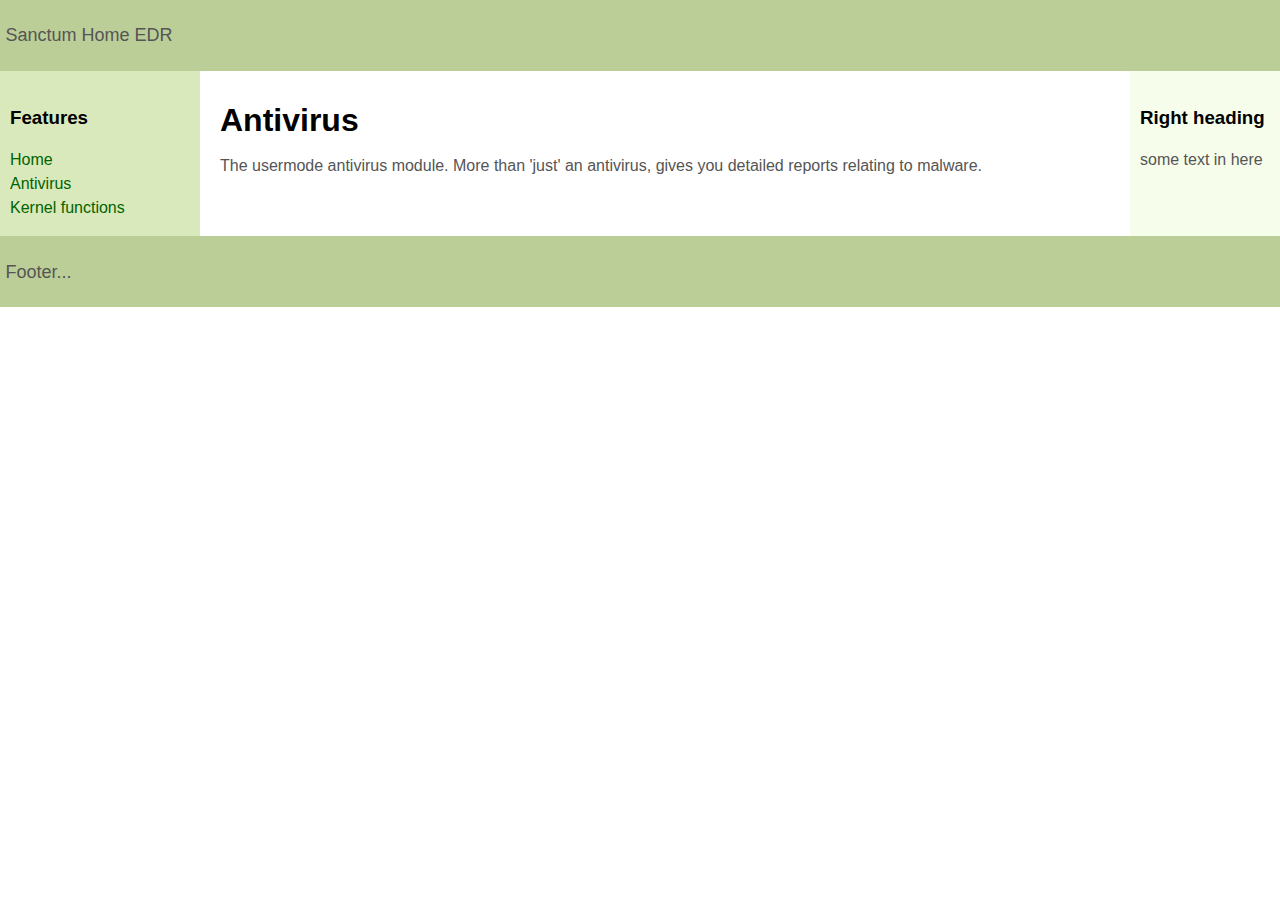
==== gui/ui/antivirus.html @ dfe93934 "add tauri" ====
<!DOCTYPE html>
<html lang="en">
  <head>
    <meta charset="UTF-8" />
    <link rel="stylesheet" href="style.css">
    <meta name="viewport" content="width=device-width, initial-scale=1.0" />
    <title>Document</title>
  </head>
  <body>
    <header id="header"><p>Sanctum Home EDR</p></header>

	<div id="container">

		<main id="center" class="column">
			<article>
			
				<h1>Antivirus</h1>
				<p>The usermode antivirus module. More than 'just' an antivirus, gives you detailed reports
					relating to malware.
				</p>
			
			</article>								
		</main>

		<nav id="left" class="column">
			<h3>Features</h3>
			<ul>
				<li><a href="index.html">Home</a></li>
				<li><a href="antivirus.html">Antivirus</a></li>
				<li><a href="kernel.html">Kernel functions</a></li>
			</ul>
		</nav>

		<div id="right" class="column">
			<h3>Right heading</h3>
			<p>some text in here</p>
		</div>

	</div>

	<div id="footer-wrapper">
		<footer id="footer"><p>Footer...</p></footer>
	</div>
  </body>
</html>
---- gui/ui/style.css ----
body {
    min-width: 630px;
}

#container {
    padding-left: 200px;
    padding-right: 190px;
}

#container .column {
    position: relative;
    float: left;
}

#center {
    padding: 10px 20px;
    width: 100%;
}

#left {
    width: 180px;
    padding: 0 10px;
    right: 240px;
    margin-left: -100%;
}

#right {
    width: 130px;
    padding: 0 10px;
    margin-right: -100%;
}

#footer {
    clear: both;
}

#container {
    overflow: hidden;
}

#container .column {
    padding-bottom: 1001em;
    margin-bottom: -1000em;
}

* html body {
    overflow: hidden;
}

* html #footer-wrapper {
    float: left;
    position: relative;
    width: 100%;
    padding-bottom: 10010px;
    margin-bottom: -10000px;
    background: #fff;
}

body {
    margin: 0;
    padding: 0;
    font-family:Sans-serif;
    line-height: 1.5em;
}

p {
    color: #555;
}

nav ul {
    list-style-type: none;
    margin: 0;
    padding: 0;
}

nav ul a {
    color: darkgreen;
    text-decoration: none;
}

#header, #footer {
    font-size: large;
    padding: 0.3em;
    background: #BCCE98;
}

#left {
    background: #DAE9BC;
}

#right {
    background: #F7FDEB;
}

#center {
    background: #fff;
}

#container .column {
    padding-top: 1em;
}
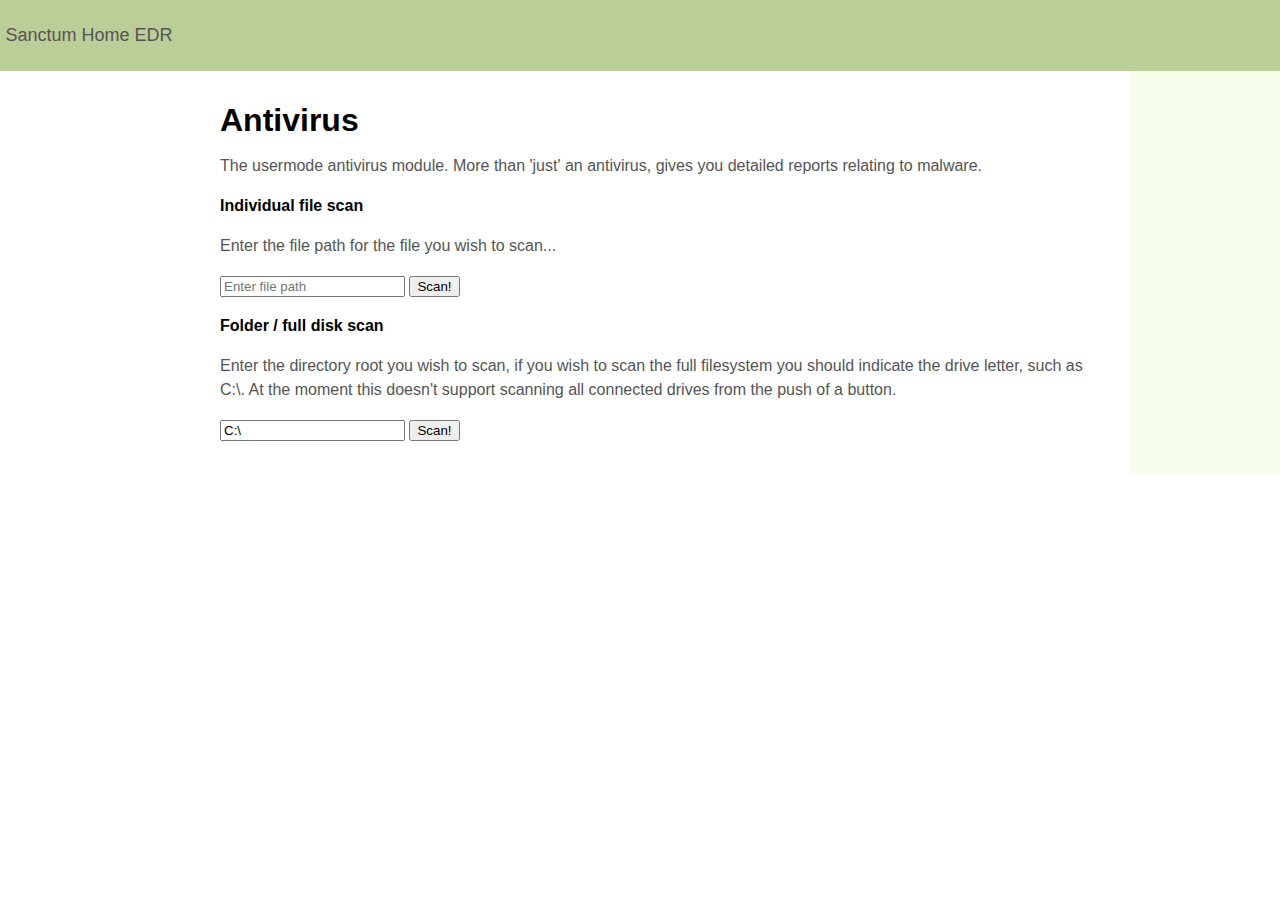
==== commit 00785a20: "upgrade to v2" ====
--- a/gui/ui/antivirus.html
+++ b/gui/ui/antivirus.html
@@ -1,45 +1,176 @@
 <!DOCTYPE html>
 <html lang="en">
-  <head>
-    <meta charset="UTF-8" />
-    <link rel="stylesheet" href="style.css">
-    <meta name="viewport" content="width=device-width, initial-scale=1.0" />
-    <title>Document</title>
-  </head>
-  <body>
-    <header id="header"><p>Sanctum Home EDR</p></header>
+<head>
+	<meta charset="UTF-8" />
+	<link rel="stylesheet" href="style.css">
+	<meta name="viewport" content="width=device-width, initial-scale=1.0" />
+	<title>Document</title>
+	<script src="nav.js"></script>
+
+	<script>
+	const { invoke } = window.__TAURI__.core;
+	const { listen } = window.__TAURI__.event;
+	document.addEventListener("DOMContentLoaded", function() {
+
+		//
+		// Listeners
+		//
+
+		// scan complete from backend
+		listen("scan_complete", function (scanEvent) {
+			const scanResult = scanEvent.payload;
+			console.log("Scan result received:", scanResult);
+
+			setTimeout(() => {
+				document.getElementById("single_file_scan_result").textContent = scanResult;
+				document.getElementById("single_file_scan_error").textContent = "";
+			}, 50);
+		});
+		// error from single file scan
+		listen("scan_error", function (scanEvent) {
+			const scanResult = scanEvent.payload;
+
+			setTimeout(() => {
+				document.getElementById("single_file_scan_result").textContent = "" // blank the "started scan" msg
+				document.getElementById("single_file_scan_error").textContent = scanResult;
+			}, 50);
+		});
+
+		// scan complete for folder - no results
+		listen("folder_scan_no_results", function (scanEvent) {
+			const scanResult = scanEvent.payload;
+
+			setTimeout(() => {
+				document.getElementById("folder_scan_result").textContent = scanResult;
+				document.getElementById("folder_scan_err").textContent = "";
+			}, 50);
+		});
+		// scan complete for folder - malware
+		listen("folder_scan_malware_found", function (scanEvent) {
+			const scanResult = scanEvent.payload;
+
+			console.log("Scan result received:", scanResult);
+			const resultContainer = document.getElementById("folder_scan_result");
+
+			setTimeout(() => {
+				resultContainer.textContent = ""; 
+
+				// iterate through the results and print as a new paragraph
+				scanResult.forEach((result) => {
+					const resultItem = document.createElement("p");
+					resultItem.textContent = `Malware found. File: ${result.file}, Hash: ${result.hash}`;
+					resultContainer.appendChild(resultItem);
+				});
+
+				document.getElementById("folder_scan_err").textContent = "";
+			}, 50);
+		});
+		// scan complete for folder - error
+		listen("folder_scan_error", function (scanEvent) {
+			const scanResult = scanEvent.payload;
+
+			setTimeout(() => {
+				document.getElementById("folder_scan_result").textContent = "" // blank the "started scan" msg
+				document.getElementById("folder_scan_err").textContent = scanResult;
+			}, 50);
+		});
+
+
+		//
+		// Events
+		//
+
+		// submitting a single file for analysis
+		var submit_single_file_for_scan = function(event) {
+			event.preventDefault();
+			const filePath = document.getElementById("file_path_input").value;
+
+			invoke('start_individual_file_scan', { filePath: filePath })
+				.then((response) => {
+					document.getElementById("single_file_scan_result").innerHTML = response;
+				})
+				.catch((error) => console.error("Invoke error:", error));
+		};
+
+		// submitting a folder for analysis
+		var submit_folder_for_scan = function(event) {
+			event.preventDefault();
+			const file_path = document.getElementById("folder_path_input").value;
+
+			invoke('start_folder_scan', { filePath: file_path })
+				.then((response) => {
+					document.getElementById("folder_scan_result").innerHTML = response;
+				})
+				.catch((error) => console.error("Invoke error:", error));
+		};
+
+
+		//
+		// Event listeners
+		//
+
+		// submit single file for analysis
+		var single_file_form = document.getElementById("file_scan_form");
+		single_file_form.addEventListener('submit', submit_single_file_for_scan, false);
+
+		// submit folder for analysis
+		var folder_submission_form = document.getElementById("folder_scan_form");
+		folder_submission_form.addEventListener('submit', submit_folder_for_scan, false);
+
+
+	});
+	</script>
+
+</head>
+<body>
+	<header id="header"><p>Sanctum Home EDR</p></header>
 
 	<div id="container">
 
 		<main id="center" class="column">
 			<article>
-			
 				<h1>Antivirus</h1>
 				<p>The usermode antivirus module. More than 'just' an antivirus, gives you detailed reports
 					relating to malware.
 				</p>
-			
-			</article>								
+
+				<!-- Single file scan -->
+				<div class="full_callout">
+					<b>Individual file scan</b>
+					<p>Enter the file path for the file you wish to scan...</p>
+					<form action="#" id="file_scan_form">
+						<input type="text" autocomplete="off" placeholder="Enter file path" id="file_path_input" />
+						<button type="submit" class="single_box_button">Scan!</button>
+						<p id="single_file_scan_result"></p>
+						<p id="single_file_scan_error" class="error_msg"></p>
+					</form>
+				</div>
+
+				<!-- Folder scan -->
+				<div class="full_callout">
+					<b>Folder / full disk scan</b>
+					<p>Enter the directory root you wish to scan, if you wish to scan the full filesystem you should indicate the drive letter, such as C:\. At the moment this doesn't support scanning all connected drives from the push of a button.</p>
+					<form action="#" id="folder_scan_form">
+						<input type="text" value="C:\" autocomplete="off" placeholder="Enter folder path" id="folder_path_input" />
+						<button type="submit" class="single_box_button">Scan!</button>
+						<p id="folder_scan_result"></p>
+						<p id="folder_scan_err" class="error_msg"></p>
+					</form>
+				</div>
+
+			</article>
 		</main>
 
-		<nav id="left" class="column">
-			<h3>Features</h3>
-			<ul>
-				<li><a href="index.html">Home</a></li>
-				<li><a href="antivirus.html">Antivirus</a></li>
-				<li><a href="kernel.html">Kernel functions</a></li>
-			</ul>
-		</nav>
+		<div id="nav-placeholder"></div>
 
 		<div id="right" class="column">
-			<h3>Right heading</h3>
-			<p>some text in here</p>
+			<p> </p>
 		</div>
 
 	</div>
 
-	<div id="footer-wrapper">
+	<!-- <div id="footer-wrapper">
 		<footer id="footer"><p>Footer...</p></footer>
-	</div>
-  </body>
+	</div> -->
+</body>
 </html>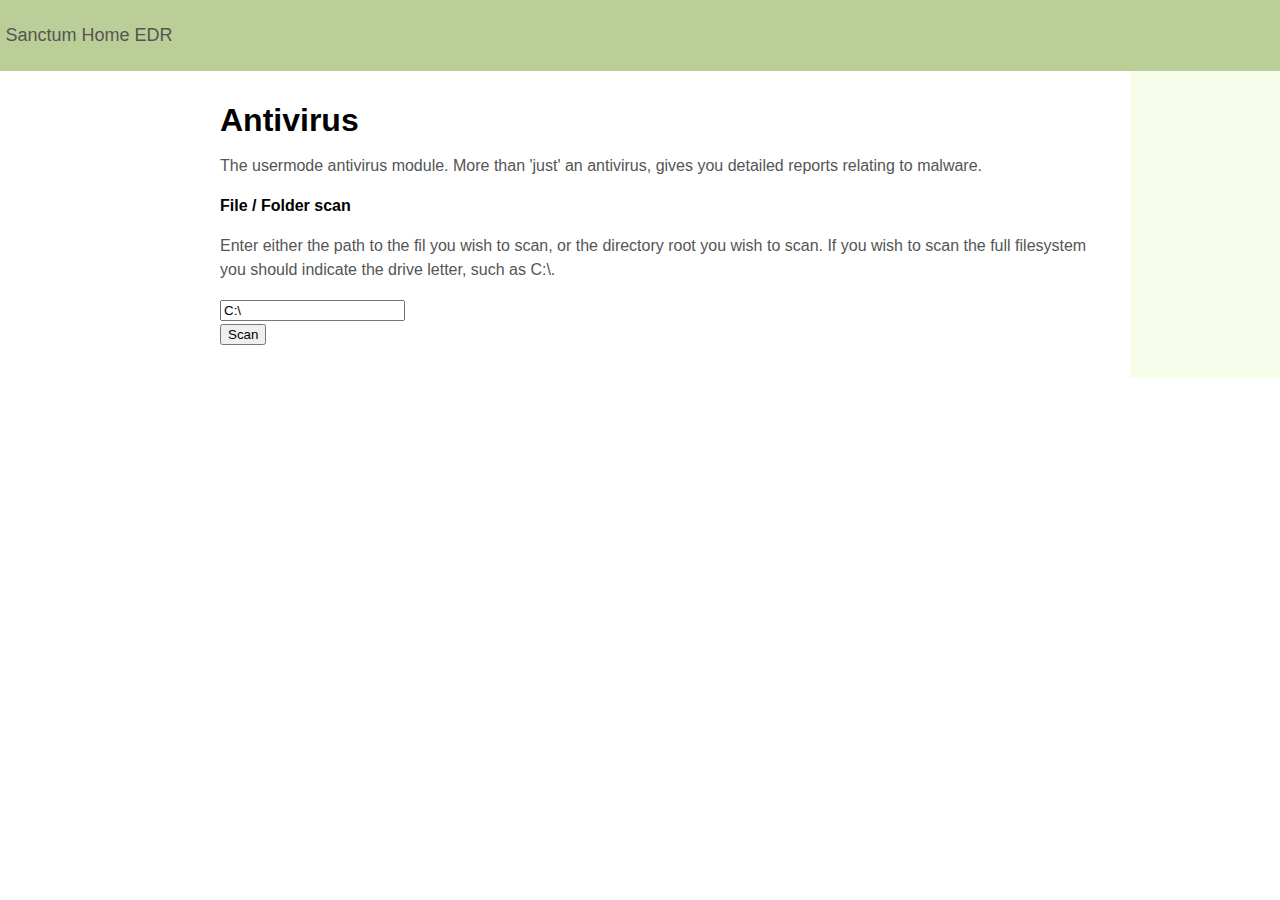
==== commit cc61c12a: "Fix button state" ====
--- a/gui/ui/antivirus.html
+++ b/gui/ui/antivirus.html
@@ -8,46 +8,51 @@
 	<script src="nav.js"></script>
 
 	<script>
-	const { invoke } = window.__TAURI__.core;
-	const { listen } = window.__TAURI__.event;
 	document.addEventListener("DOMContentLoaded", function() {
 
+		const { invoke } = window.__TAURI__.core;
+		const { listen } = window.__TAURI__.event;
+
+		const TIMEOUT_WAIT = 20;
+
+		//
+		// Page initialisation
+		//
+		let scan_in_progress = false;
+		var state = invoke('check_page_state')
+			.then((state) => {
+				let json_object = JSON.parse(state);
+
+				// check whether we are scanning or not to set up the page
+				if (json_object.hasOwnProperty('Scanning')) {
+					scan_in_progress = true;
+					set_scan_button_state(scan_in_progress);
+				} else {
+					set_scan_button_state(scan_in_progress);
+				}
+			})
+			.catch((error) => console.error("Invoke error:", error));
+
 		//
 		// Listeners
 		//
 
-		// scan complete from backend
-		listen("scan_complete", function (scanEvent) {
-			const scanResult = scanEvent.payload;
-			console.log("Scan result received:", scanResult);
-
-			setTimeout(() => {
-				document.getElementById("single_file_scan_result").textContent = scanResult;
-				document.getElementById("single_file_scan_error").textContent = "";
-			}, 50);
-		});
-		// error from single file scan
-		listen("scan_error", function (scanEvent) {
-			const scanResult = scanEvent.payload;
-
-			setTimeout(() => {
-				document.getElementById("single_file_scan_result").textContent = "" // blank the "started scan" msg
-				document.getElementById("single_file_scan_error").textContent = scanResult;
-			}, 50);
-		});
-
-		// scan complete for folder - no results
+		// scan complete - no results
 		listen("folder_scan_no_results", function (scanEvent) {
 			const scanResult = scanEvent.payload;
+			scan_in_progress = false;
+			set_scan_button_state(scan_in_progress);
 
 			setTimeout(() => {
 				document.getElementById("folder_scan_result").textContent = scanResult;
 				document.getElementById("folder_scan_err").textContent = "";
-			}, 50);
+			}, TIMEOUT_WAIT);
 		});
-		// scan complete for folder - malware
+		// scan complete - malware
 		listen("folder_scan_malware_found", function (scanEvent) {
 			const scanResult = scanEvent.payload;
+			scan_in_progress = false;
+			set_scan_button_state(scan_in_progress);
 
 			console.log("Scan result received:", scanResult);
 			const resultContainer = document.getElementById("folder_scan_result");
@@ -56,68 +61,113 @@
 				resultContainer.textContent = ""; 
 
 				// iterate through the results and print as a new paragraph
-				scanResult.forEach((result) => {
+				scanResult.scan_results.forEach((result) => {
 					const resultItem = document.createElement("p");
 					resultItem.textContent = `Malware found. File: ${result.file}, Hash: ${result.hash}`;
 					resultContainer.appendChild(resultItem);
 				});
 
 				document.getElementById("folder_scan_err").textContent = "";
-			}, 50);
+			}, TIMEOUT_WAIT);
 		});
 		// scan complete for folder - error
 		listen("folder_scan_error", function (scanEvent) {
 			const scanResult = scanEvent.payload;
+			scan_in_progress = false;
+			set_scan_button_state(scan_in_progress);
 
 			setTimeout(() => {
 				document.getElementById("folder_scan_result").textContent = "" // blank the "started scan" msg
 				document.getElementById("folder_scan_err").textContent = scanResult;
-			}, 50);
+			}, TIMEOUT_WAIT);
 		});
 
 
 		//
 		// Events
 		//
-
-		// submitting a single file for analysis
-		var submit_single_file_for_scan = function(event) {
-			event.preventDefault();
-			const filePath = document.getElementById("file_path_input").value;
-
-			invoke('start_individual_file_scan', { filePath: filePath })
-				.then((response) => {
-					document.getElementById("single_file_scan_result").innerHTML = response;
-				})
-				.catch((error) => console.error("Invoke error:", error));
-		};
 
 		// submitting a folder for analysis
 		var submit_folder_for_scan = function(event) {
 			event.preventDefault();
-			const file_path = document.getElementById("folder_path_input").value;
-
-			invoke('start_folder_scan', { filePath: file_path })
-				.then((response) => {
-					document.getElementById("folder_scan_result").innerHTML = response;
-				})
-				.catch((error) => console.error("Invoke error:", error));
+			const file_path = document.getElementById("folder_path_input").value;			
+
+			// if we are scanning, the button click will be for cancelling
+			if (scan_in_progress) {
+				document.getElementById("folder_scan_err").textContent = "User cancelled scan.";
+				// disable the button to wait for the app to respond
+				document.getElementById("scan_submit_btn").disabled = true;
+				
+				invoke('stop_scan')
+					.then((response) => {
+						document.getElementById("folder_scan_result").innerHTML = response;
+						scan_in_progress = false;
+						set_scan_button_state(scan_in_progress);
+					})
+					.catch((error) => {
+						console.error("Invoke error:", error);
+						document.getElementById("scan_submit_btn").disabled = false;
+					});
+			} else {
+				// otherwise it will be for starting the scan
+				scan_in_progress = true;
+				set_scan_button_state(scan_in_progress);
+				document.getElementById("folder_scan_err").textContent = ""
+
+				invoke('start_folder_scan', { filePath: file_path })
+					.then((response) => {
+						document.getElementById("folder_scan_result").innerHTML = response;
+					})
+					.catch((error) => console.error("Invoke error:", error));
+			}			
 		};
 
 
 		//
 		// Event listeners
 		//
-
-		// submit single file for analysis
-		var single_file_form = document.getElementById("file_scan_form");
-		single_file_form.addEventListener('submit', submit_single_file_for_scan, false);
 
 		// submit folder for analysis
 		var folder_submission_form = document.getElementById("folder_scan_form");
 		folder_submission_form.addEventListener('submit', submit_folder_for_scan, false);
 
 
+		//
+		// Async page state
+		//
+		(function check_page_state() {
+			
+			if (scan_in_progress) {
+
+				invoke('check_page_state')
+					.then((response) => {
+						let json_object = JSON.parse(response);
+						if (json_object.hasOwnProperty('Scanning')) {
+							console.log('The state is Scanning.');
+						} else {
+							console.log('The state is NOT Scanning.');
+							scan_in_progress = false;
+							return;
+						}
+					})
+					.catch((error) => console.error("Invoke error:", error));
+			}
+
+			setTimeout( check_page_state, 500 ); // tick every half second
+		})();
+
+		//
+		// Functions
+		//
+
+		/// Toggles the scanning state for the bool, and determines which page elements to show
+		function set_scan_button_state(is_scanning) {
+			if (is_scanning) {
+				document.getElementById("scan_button").innerHTML = "<button type=\"submit\" class=\"single_box_button\"  id=\"scan_submit_btn\">Cancel</button>";
+			} else {
+				document.getElementById("scan_button").innerHTML = "<button type=\"submit\" class=\"single_box_button\" id=\"scan_submit_btn\">Scan</button>";
+			}
+		}
 	});
 	</script>
 
@@ -134,25 +184,18 @@
 					relating to malware.
 				</p>
 
-				<!-- Single file scan -->
-				<div class="full_callout">
-					<b>Individual file scan</b>
-					<p>Enter the file path for the file you wish to scan...</p>
-					<form action="#" id="file_scan_form">
-						<input type="text" autocomplete="off" placeholder="Enter file path" id="file_path_input" />
-						<button type="submit" class="single_box_button">Scan!</button>
-						<p id="single_file_scan_result"></p>
-						<p id="single_file_scan_error" class="error_msg"></p>
-					</form>
-				</div>
-
 				<!-- Folder scan -->
 				<div class="full_callout">
-					<b>Folder / full disk scan</b>
-					<p>Enter the directory root you wish to scan, if you wish to scan the full filesystem you should indicate the drive letter, such as C:\. At the moment this doesn't support scanning all connected drives from the push of a button.</p>
+					<b>File / Folder scan</b>
+					<p>Enter either the path to the fil you wish to scan, or the directory root you wish to scan. If you wish to scan the full filesystem you should indicate the drive letter, such as C:\.</p>
 					<form action="#" id="folder_scan_form">
 						<input type="text" value="C:\" autocomplete="off" placeholder="Enter folder path" id="folder_path_input" />
-						<button type="submit" class="single_box_button">Scan!</button>
+
+						<!-- Js will put the button here -->
+						<div id="scan_button">
+							<button type="submit" class="single_box_button" id="scan_submit_btn">Scan</button>
+						</div>
+
 						<p id="folder_scan_result"></p>
 						<p id="folder_scan_err" class="error_msg"></p>
 					</form>
